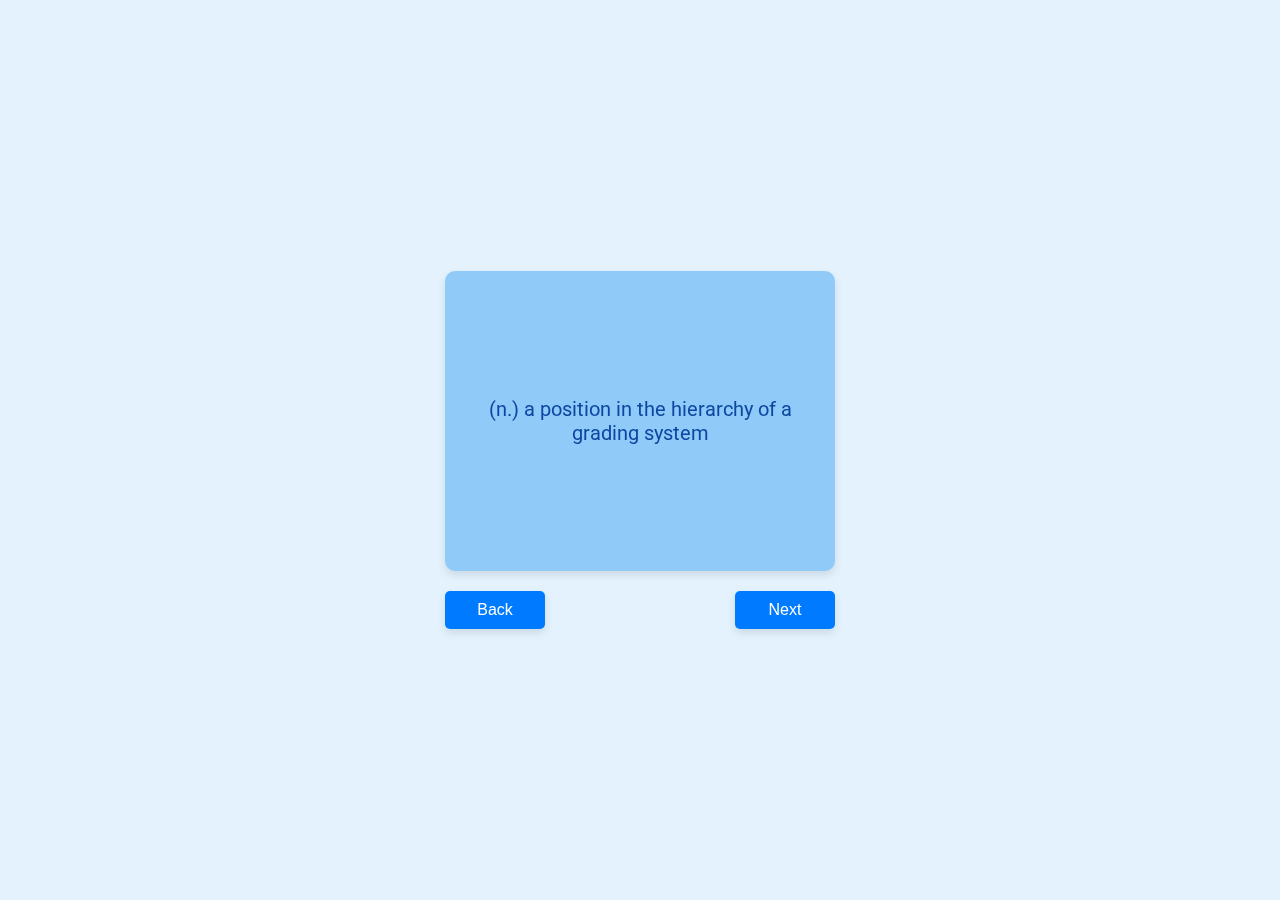
==== index.html @ 2a40cc0b "Update index.html" ====
<html lang="en"><head>
    <meta charset="UTF-8">
    <meta name="viewport" content="width=device-width, initial-scale=1.0">
    <link href="https://fonts.googleapis.com/css2?family=Roboto:wght@400;700&amp;display=swap" rel="stylesheet">
    <link rel="stylesheet" href="https://cdnjs.cloudflare.com/ajax/libs/font-awesome/6.0.0-beta3/css/all.min.css">
    <style>
        body {
            font-family: 'Roboto', sans-serif;
            display: flex;
            justify-content: center;
            align-items: center;
            height: 100vh;
            background: #e3f2fd;
            margin: 0;
        }
        .buttons {
          margin-top: 20px;
          display: flex;
          flex-direction: row;
          justify-content: space-between;
        }
        .card-container {
            position: relative;
            width: 390px;
            perspective: 1000px;
            display: flex;
            flex-direction: column;
        }
        .card {
            width: 100%;
            height: 300px;
            position: relative;
            transform-style: preserve-3d;
            transition: transform 0.6s;
            cursor: pointer;
        }
        .card.flip {
            transform: rotateY(180deg);
        }
        .card-face {
            position: absolute;
            width: 100%;
            height: 300px;
            backface-visibility: hidden;
            display: flex;
            flex-direction: column;
            justify-content: center;
            align-items: center;
            border-radius: 10px;
            background: white;
            box-shadow: 0 4px 8px rgba(0, 0, 0, 0.1);
            font-size: 1.25rem;
            text-align: center;
            padding: 20px;
            box-sizing: border-box;
        }
        .card-face.front {
            background: #90caf9;
            color: #0d47a1;
        }
        .card-face.back {
            font-size: 40px;
            transform: rotateY(180deg);
            background: #ffcc80;
            color: #bf360c;
        }
        .button {
            position: relative;
            background: #007bff;
            font-size: 16px;
            padding: 10px 15px;
            width: 100px;
            color: white;
            border: none;
            border-radius: 5px;
            cursor: pointer;
            box-shadow: 0 4px 8px rgba(0, 0, 0, 0.1);
        }
        @media (max-width: 480px) {
            .card-container {
                width: 90%;
            }
        }
    </style>
    <title>Word Master - Roselyn</title>
</head>
<body>
    <div class="card-container">
        <div class="card" id="flashcard" style="">
            <div class="card-face front" id="front-face">
                <div>
                    (v.) act in a traditional masked mime or a mummers' play
                </div></div>
            <div class="card-face back" id="back-face"><strong>mum</strong></div>
        </div>
        <div class="buttons">
          <button class="button back-button" id="back-button">Back</button>
          <button class="button next-button" id="next-button">Next</button>
        </div>
        
    </div>
    <script>
        const words = [
            { "word": "feast", "part_of_speech": "n.", "definition": "a large meal, typically one in celebration of something" },
            { "word": "feast", "part_of_speech": "v.", "definition": "eat and drink sumptuously" },
            { "word": "shove", "part_of_speech": "v.", "definition": "to push someone or something in a rough way" },
            { "word": "shove", "part_of_speech": "n.", "definition": "a strong push" },
            { "word": "gleaming", "part_of_speech": "adj.", "definition": "(of a smooth surface) reflecting light, typically because very clean or polished" },
            { "word": "fir", "part_of_speech": "n.", "definition": "an evergreen coniferous tree with upright cones and flat needle-shaped leaves, typically arranged in two rows." },
            { "word": "pause", "part_of_speech": "v.", "definition": "interrupt action or speech briefly" },
            { "word": "pause", "part_of_speech": "n.", "definition": "a temporary stop in action or speech" },
            { "word": "mum", "part_of_speech": "v.", "definition": "call for silence;" },
            { "word": "mum", "part_of_speech": "adj.", "definition": "silent; not saying a word" },
            { "word": "pride", "part_of_speech": "n.", "definition": "a feeling of deep pleasure derived from one’s own achievements" },
            { "word": "pride", "part_of_speech": "v.", "definition": "be especially proud of a quality or skill" },
            { "word": "cram", "part_of_speech": "v.", "definition": "force down something into/down; learn a lot in a short time for an exam" },
            { "word": "glossy", "part_of_speech": "adj.", "definition": "smooth and shiny, highly polished; superficially attractive or expensive" },
            { "word": "glossy", "part_of_speech": "n.", "definition": "a photo printed on a glossy page" },
            { "word": "oak", "part_of_speech": "n.", "definition": "a tree that bears acorns as fruit, and typically has lobed deciduous leaves." },
            { "word": "rank", "part_of_speech": "n.", "definition": "a position in the hierarchy of a grading system" },
            { "word": "rank", "part_of_speech": "v.", "definition": "give a rank or place within a grading system" },
            { "word": "reckless", "part_of_speech": "adj.", "definition": "(of a person or their actions) without thinking or caring about the consequences of an action" },
            { "word": "spat", "part_of_speech": "n.", "definition": "a light quarrel" },
            { "word": "spat", "part_of_speech": "v.", "definition": "past tense of spit" },
            { "word": "ripple", "part_of_speech": "n.", "definition": "a small wave or series of waves on the surface of water" },
            { "word": "ripple", "part_of_speech": "v.", "definition": "(of water) form or flow with a series of small waves on the surface" },
            { "word": "hollow", "part_of_speech": "adj.", "definition": "having a hole or empty space inside" },
            { "word": "hollow", "part_of_speech": "n.", "definition": "a hole in something" },
            { "word": "hollow", "part_of_speech": "v.", "definition": "form by making a hole" },
            { "word": "lair", "part_of_speech": "n.", "definition": "a place where a wild animal, especially a fierce or dangerous one, lives" },
            { "word": "snarl", "part_of_speech": "v.", "definition": "make an aggressive growl with bared teeth; say something in an angry, bad tempered voice" },
            { "word": "snarl", "part_of_speech": "n.", "definition": "an act or sound of snarling" },
            { "word": "snarl", "part_of_speech": "n.", "definition": "a tangle, as of thread, hair, or wire; a complicated or confused condition or matter" },
            { "word": "brimming", "part_of_speech": "adj.", "definition": "to be filled to the brim" },
            { "word": "brimming", "part_of_speech": "adj.", "definition": "be full of a particular quality, feeling, etc" },
            { "word": "acorn", "part_of_speech": "n.", "definition": "the fruit of the oak tree" },
            { "word": "haul", "part_of_speech": "v.", "definition": "to pull or drag with force" },
            { "word": "haul", "part_of_speech": "n.", "definition": "the action of pulling; heavy pull" },
            { "word": "still", "part_of_speech": "adj.", "definition": "not moving or making a sound" },
            { "word": "still", "part_of_speech": "n.", "definition": "deep silence and calm" },
            { "word": "still", "part_of_speech": "adv.", "definition": "up to this time even now as formerly" },
            { "word": "still", "part_of_speech": "v.", "definition": "make or become still" },
            { "word": "gap", "part_of_speech": "n.", "definition": "a break or space in an object or between two objects; an unfilled space or interval; a break in continuity" },
            { "word": "coo", "part_of_speech": "v.", "definition": "a soft murmur sound made by pigeons or doves" },
            { "word": "coo", "part_of_speech": "n.", "definition": "a soft murmur sound made by pigeons or doves" },
            { "word": "gnarled", "part_of_speech": "adj.", "definition": "covered with knots, twisted, and gnarls" },
            { "word": "clan", "part_of_speech": "n.", "definition": "a group of people from the same bloodline, sharing the same surname, and normally living together" },
            { "word": "clan", "part_of_speech": "n.", "definition": "a group of people with a strong common interest" }
        ];
        
        let usedIndices = [];
        let currentIndex = getRandomIndex();
        const card = document.getElementById('flashcard');
        const frontFace = document.getElementById('front-face');
        const backFace = document.getElementById('back-face');
        const nextButton = document.getElementById('next-button');
        const backButton = document.getElementById('back-button');
        
        function getRandomIndex() {
            if (usedIndices.length === words.length) {
                usedIndices = [];
            }
            let randomIndex;
            do {
                randomIndex = Math.floor(Math.random() * words.length);
            } while (usedIndices.includes(randomIndex));
            usedIndices.push(randomIndex);
            return randomIndex;
        }
        
        function showCard(index) {
            const currentWord = words[index];
            frontFace.innerHTML = `
                <div>
                    (${currentWord.part_of_speech}) ${currentWord.definition}
                </div>`;
            backFace.innerHTML = `<strong>${currentWord.word}</strong>`;
        }

        card.addEventListener('click', () => {
            card.classList.toggle('flip');
        });
        
        nextButton.addEventListener('click', () => {
            if (card.classList.contains('flip')) {
                card.classList.remove('flip');
                setTimeout(() => {
                    currentIndex = getRandomIndex();
                    showCard(currentIndex);
                }, 600);
            } else {
                currentIndex = getRandomIndex();
                showCard(currentIndex);
            }
        });
        
        backButton.addEventListener('click', () => {
        		if (usedIndices.length == 0) {
            	return;
            }
            
        		previousIndex = usedIndices.pop();
        
            if (card.classList.contains('flip')) {
                card.classList.remove('flip');
                setTimeout(() => {
                    showCard(previousIndex);
                }, 600);
            } else {
                showCard(previousIndex);
            }
        });

        // Show the first card on load
        showCard(currentIndex);
    </script>
</body></html>
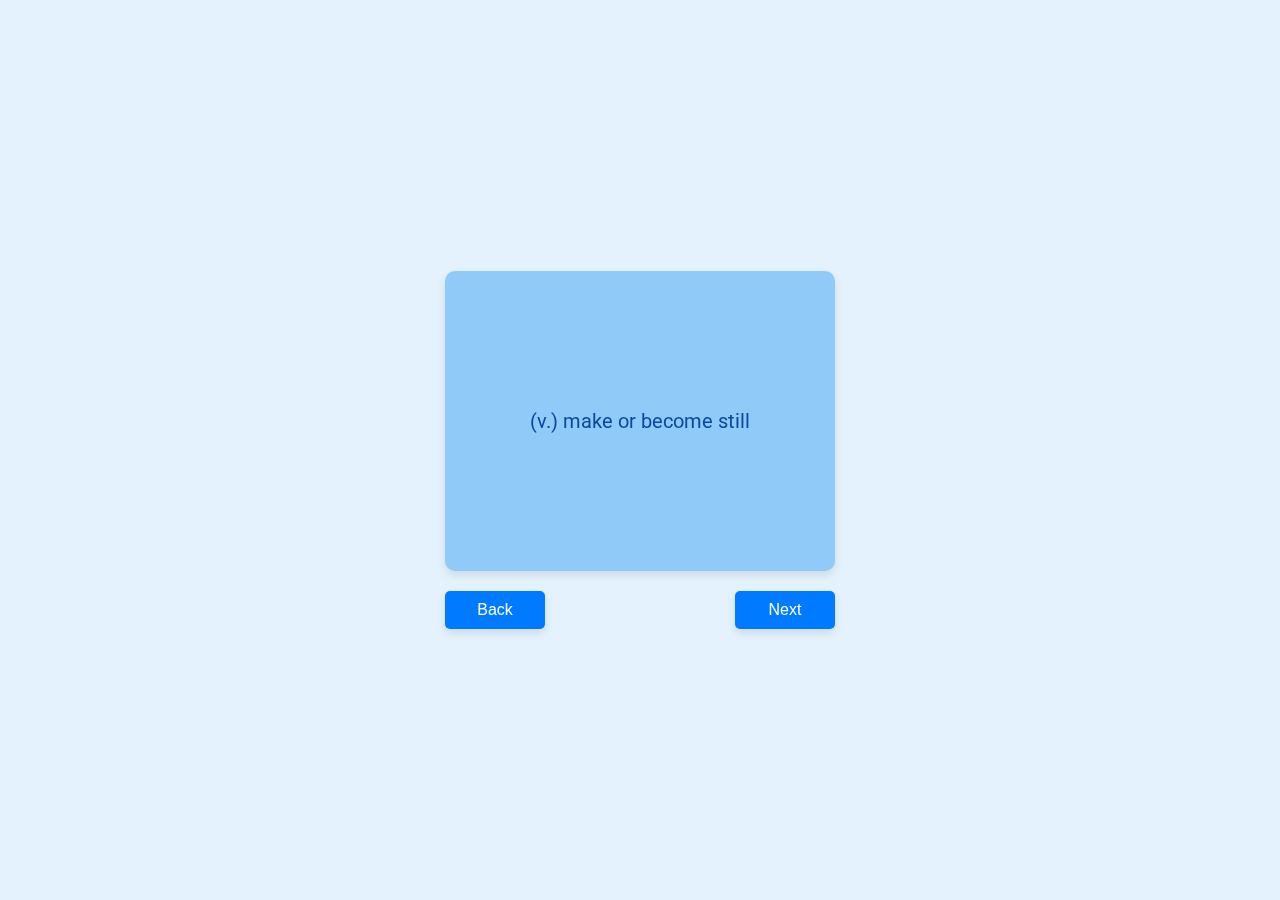
==== commit a070324f: "fix back btn bug" ====
--- a/index.html
+++ b/index.html
@@ -150,6 +150,7 @@
         
         let usedIndices = [];
         let currentIndex = getRandomIndex();
+        let lastBtnClick;
         const card = document.getElementById('flashcard');
         const frontFace = document.getElementById('front-face');
         const backFace = document.getElementById('back-face');
@@ -192,14 +193,20 @@
                 currentIndex = getRandomIndex();
                 showCard(currentIndex);
             }
+
+            lastBtnClick = 'next';
         });
         
         backButton.addEventListener('click', () => {
-        		if (usedIndices.length == 0) {
+            if (usedIndices.length == 0) {
             	return;
             }
+
+            if (lastBtnClick == 'next') {
+                usedIndices.pop(); // in this case, the last index is the current
+            }
+            previousIndex = usedIndices.pop();
             
-        		previousIndex = usedIndices.pop();
         
             if (card.classList.contains('flip')) {
                 card.classList.remove('flip');
@@ -209,6 +216,8 @@
             } else {
                 showCard(previousIndex);
             }
+
+            lastBtnClick = 'back';
         });
 
         // Show the first card on load
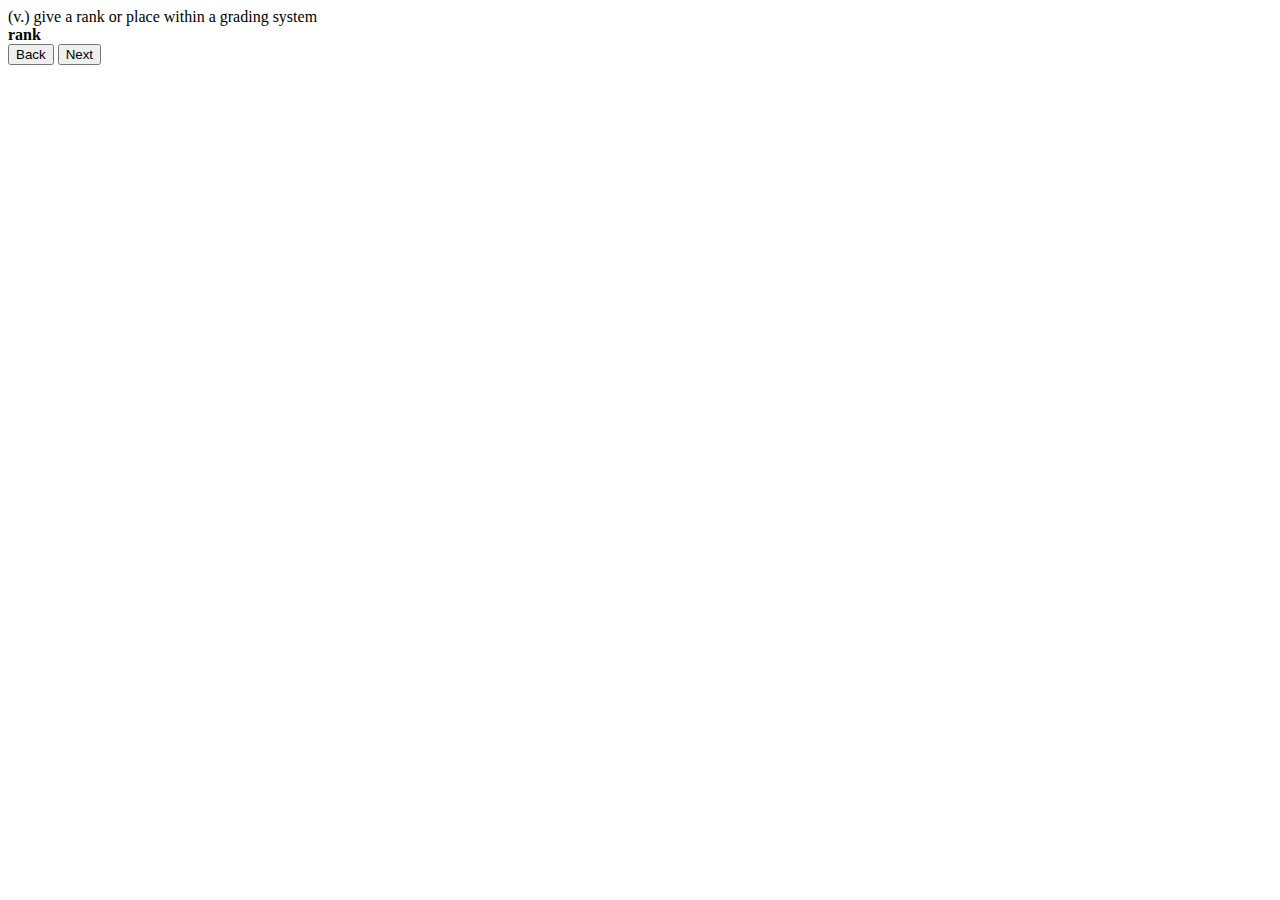
==== commit b5ae4b79: "Restructure the code base" ====
--- a/index.html
+++ b/index.html
@@ -3,85 +3,6 @@
     <meta name="viewport" content="width=device-width, initial-scale=1.0">
     <link href="https://fonts.googleapis.com/css2?family=Roboto:wght@400;700&amp;display=swap" rel="stylesheet">
     <link rel="stylesheet" href="https://cdnjs.cloudflare.com/ajax/libs/font-awesome/6.0.0-beta3/css/all.min.css">
-    <style>
-        body {
-            font-family: 'Roboto', sans-serif;
-            display: flex;
-            justify-content: center;
-            align-items: center;
-            height: 100vh;
-            background: #e3f2fd;
-            margin: 0;
-        }
-        .buttons {
-          margin-top: 20px;
-          display: flex;
-          flex-direction: row;
-          justify-content: space-between;
-        }
-        .card-container {
-            position: relative;
-            width: 390px;
-            perspective: 1000px;
-            display: flex;
-            flex-direction: column;
-        }
-        .card {
-            width: 100%;
-            height: 300px;
-            position: relative;
-            transform-style: preserve-3d;
-            transition: transform 0.6s;
-            cursor: pointer;
-        }
-        .card.flip {
-            transform: rotateY(180deg);
-        }
-        .card-face {
-            position: absolute;
-            width: 100%;
-            height: 300px;
-            backface-visibility: hidden;
-            display: flex;
-            flex-direction: column;
-            justify-content: center;
-            align-items: center;
-            border-radius: 10px;
-            background: white;
-            box-shadow: 0 4px 8px rgba(0, 0, 0, 0.1);
-            font-size: 1.25rem;
-            text-align: center;
-            padding: 20px;
-            box-sizing: border-box;
-        }
-        .card-face.front {
-            background: #90caf9;
-            color: #0d47a1;
-        }
-        .card-face.back {
-            font-size: 40px;
-            transform: rotateY(180deg);
-            background: #ffcc80;
-            color: #bf360c;
-        }
-        .button {
-            position: relative;
-            background: #007bff;
-            font-size: 16px;
-            padding: 10px 15px;
-            width: 100px;
-            color: white;
-            border: none;
-            border-radius: 5px;
-            cursor: pointer;
-            box-shadow: 0 4px 8px rgba(0, 0, 0, 0.1);
-        }
-        @media (max-width: 480px) {
-            .card-container {
-                width: 90%;
-            }
-        }
-    </style>
     <title>Word Master - Roselyn</title>
 </head>
 <body>
@@ -97,7 +18,6 @@
           <button class="button back-button" id="back-button">Back</button>
           <button class="button next-button" id="next-button">Next</button>
         </div>
-        
     </div>
     <script>
         const words = [
@@ -223,4 +143,6 @@
         // Show the first card on load
         showCard(currentIndex);
     </script>
-</body></html>
+    <script src="assets/js/main.js"></script>
+</body>
+</html>
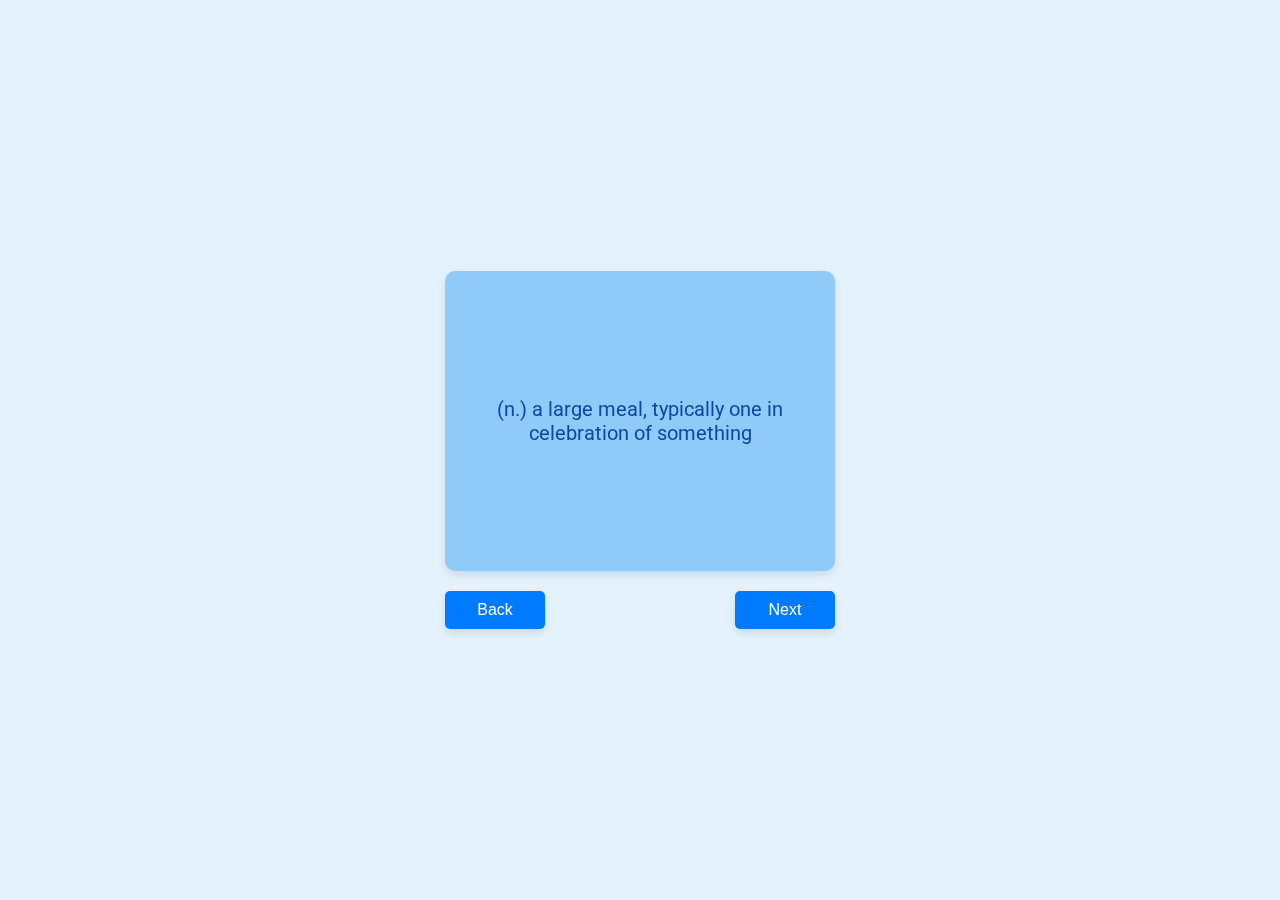
==== commit 5f701236: "Add css link to the html" ====
--- a/index.html
+++ b/index.html
@@ -1,8 +1,9 @@
 <html lang="en"><head>
-    <meta charset="UTF-8">
-    <meta name="viewport" content="width=device-width, initial-scale=1.0">
-    <link href="https://fonts.googleapis.com/css2?family=Roboto:wght@400;700&amp;display=swap" rel="stylesheet">
-    <link rel="stylesheet" href="https://cdnjs.cloudflare.com/ajax/libs/font-awesome/6.0.0-beta3/css/all.min.css">
+    <meta charset="UTF-8" />
+    <meta name="viewport" content="width=device-width, initial-scale=1.0" />
+    <link href="https://fonts.googleapis.com/css2?family=Roboto:wght@400;700&amp;display=swap" rel="stylesheet" />
+    <link rel="stylesheet" href="https://cdnjs.cloudflare.com/ajax/libs/font-awesome/6.0.0-beta3/css/all.min.css" />
+    <link rel="stylesheet" href="assets/css/main.css" />
     <title>Word Master - Roselyn</title>
 </head>
 <body>
--- a/assets/css/main.css
+++ b/assets/css/main.css
@@ -0,0 +1,77 @@
+body {
+    font-family: 'Roboto', sans-serif;
+    display: flex;
+    justify-content: center;
+    align-items: center;
+    height: 100vh;
+    background: #e3f2fd;
+    margin: 0;
+}
+.buttons {
+  margin-top: 20px;
+  display: flex;
+  flex-direction: row;
+  justify-content: space-between;
+}
+.card-container {
+    position: relative;
+    width: 390px;
+    perspective: 1000px;
+    display: flex;
+    flex-direction: column;
+}
+.card {
+    width: 100%;
+    height: 300px;
+    position: relative;
+    transform-style: preserve-3d;
+    transition: transform 0.6s;
+    cursor: pointer;
+}
+.card.flip {
+    transform: rotateY(180deg);
+}
+.card-face {
+    position: absolute;
+    width: 100%;
+    height: 300px;
+    backface-visibility: hidden;
+    display: flex;
+    flex-direction: column;
+    justify-content: center;
+    align-items: center;
+    border-radius: 10px;
+    background: white;
+    box-shadow: 0 4px 8px rgba(0, 0, 0, 0.1);
+    font-size: 1.25rem;
+    text-align: center;
+    padding: 20px;
+    box-sizing: border-box;
+}
+.card-face.front {
+    background: #90caf9;
+    color: #0d47a1;
+}
+.card-face.back {
+    font-size: 40px;
+    transform: rotateY(180deg);
+    background: #ffcc80;
+    color: #bf360c;
+}
+.button {
+    position: relative;
+    background: #007bff;
+    font-size: 16px;
+    padding: 10px 15px;
+    width: 100px;
+    color: white;
+    border: none;
+    border-radius: 5px;
+    cursor: pointer;
+    box-shadow: 0 4px 8px rgba(0, 0, 0, 0.1);
+}
+@media (max-width: 480px) {
+    .card-container {
+        width: 90%;
+    }
+}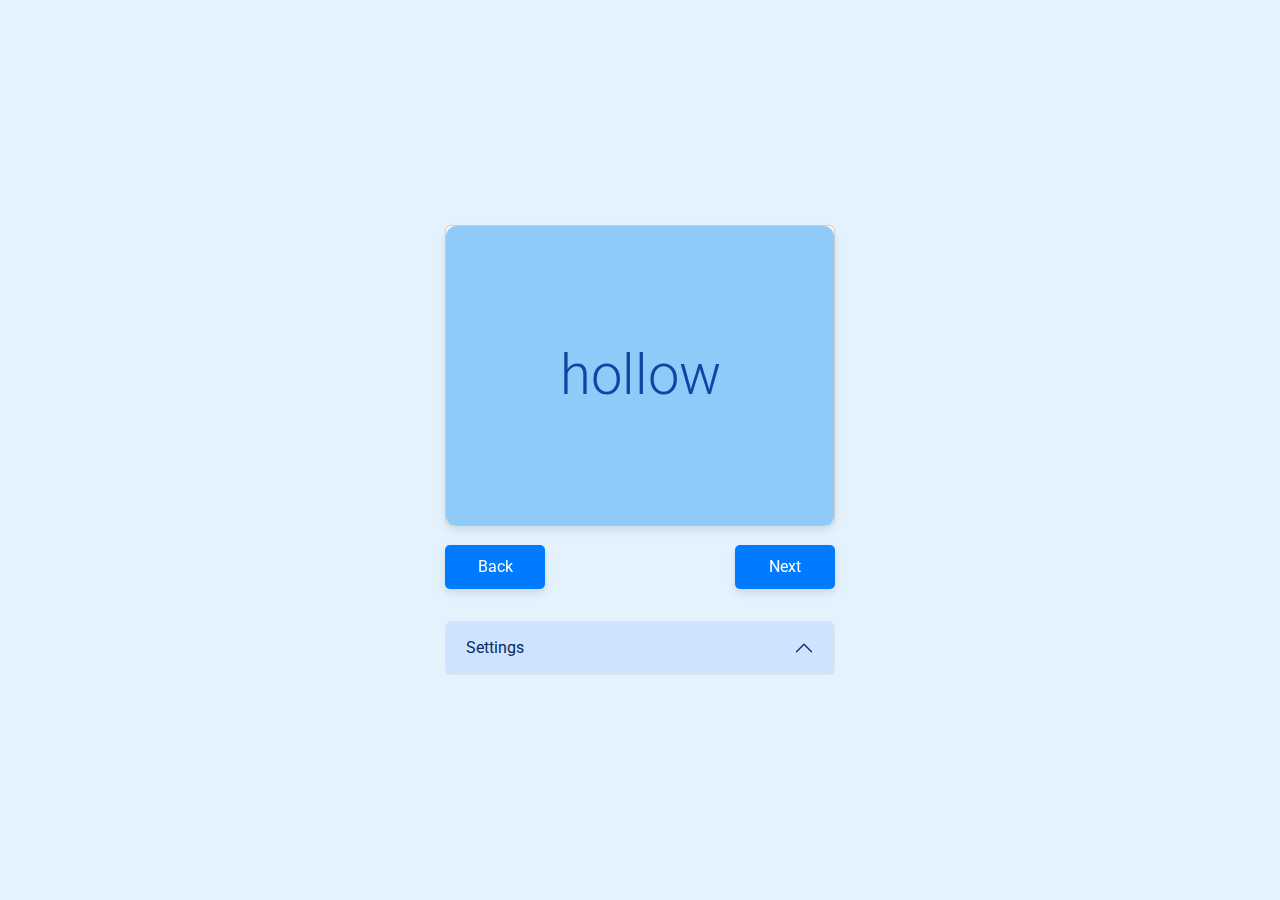
==== commit 6c25fac4: "Adding 3rd grade words and settings for selection" ====
--- a/index.html
+++ b/index.html
@@ -3,147 +3,68 @@
     <meta name="viewport" content="width=device-width, initial-scale=1.0" />
     <link href="https://fonts.googleapis.com/css2?family=Roboto:wght@400;700&amp;display=swap" rel="stylesheet" />
     <link rel="stylesheet" href="https://cdnjs.cloudflare.com/ajax/libs/font-awesome/6.0.0-beta3/css/all.min.css" />
+    <link href="https://cdn.jsdelivr.net/npm/bootstrap@5.3.3/dist/css/bootstrap.min.css" rel="stylesheet" integrity="sha384-QWTKZyjpPEjISv5WaRU9OFeRpok6YctnYmDr5pNlyT2bRjXh0JMhjY6hW+ALEwIH" crossorigin="anonymous">
     <link rel="stylesheet" href="assets/css/main.css" />
     <title>Word Master - Roselyn</title>
 </head>
 <body>
     <div class="card-container">
-        <div class="card" id="flashcard" style="">
+        <div class="card" id="flashcard">
             <div class="card-face front" id="front-face">
-                <div>
-                    (v.) act in a traditional masked mime or a mummers' play
-                </div></div>
+                <div></div>
+            </div>
             <div class="card-face back" id="back-face"><strong>mum</strong></div>
         </div>
         <div class="buttons">
           <button class="button back-button" id="back-button">Back</button>
           <button class="button next-button" id="next-button">Next</button>
         </div>
+
+        <div class="control-pannel accordion" id="controlpannel">
+            <div class="accordion-item">
+                <h2 class="accordion-header">
+                    <button class="accordion-button" type="button" data-bs-toggle="collapse" data-bs-target="#collapse1" aria-expanded="true" aria-controls="collapse1">
+                        Settings
+                    </button>
+                </h2>
+                <div id="collapse1" class="accordion-collapse collapse" data-bs-parent="#controlpannel">
+                    <div class="accordion-body">
+                        <div class="card-front">
+                            <div>Display on the card front:</div>
+                            <div class="form-check form-check-inline">
+                                <input class="form-check-input" type="radio" value="word" name="frontradios" id="wordfront" checked>
+                                <label class="form-check-label" for="wordfront">
+                                    word
+                                </label>
+                            </div>
+                            <div class="form-check form-check-inline">
+                                <input class="form-check-input" type="radio" value="def" name="frontradios" id="deffront">
+                                <label class="form-check-label" for="deffront">
+                                    definition
+                                </label>
+                            </div>
+                        </div>
+                        <div class="wordset mt-3">
+                            <div>Use words from</div>
+                            <div class="form-check form-check-inline">
+                                <input class="form-check-input" type="radio" value="all" name="wordset" id="words-all" checked>
+                                <label class="form-check-label" for="words-all">
+                                    all
+                                </label>
+                            </div>
+                            <div class="form-check form-check-inline">
+                                <input class="form-check-input" type="radio" value="3" name="wordset" id="words-3">
+                                <label class="form-check-label" for="words-3">
+                                    3rd grade
+                                </label>
+                            </div>
+                        </div>
+                    </div>
+                </div>
+            </div>
+        </div>
     </div>
-    <script>
-        const words = [
-            { "word": "feast", "part_of_speech": "n.", "definition": "a large meal, typically one in celebration of something" },
-            { "word": "feast", "part_of_speech": "v.", "definition": "eat and drink sumptuously" },
-            { "word": "shove", "part_of_speech": "v.", "definition": "to push someone or something in a rough way" },
-            { "word": "shove", "part_of_speech": "n.", "definition": "a strong push" },
-            { "word": "gleaming", "part_of_speech": "adj.", "definition": "(of a smooth surface) reflecting light, typically because very clean or polished" },
-            { "word": "fir", "part_of_speech": "n.", "definition": "an evergreen coniferous tree with upright cones and flat needle-shaped leaves, typically arranged in two rows." },
-            { "word": "pause", "part_of_speech": "v.", "definition": "interrupt action or speech briefly" },
-            { "word": "pause", "part_of_speech": "n.", "definition": "a temporary stop in action or speech" },
-            { "word": "mum", "part_of_speech": "v.", "definition": "call for silence;" },
-            { "word": "mum", "part_of_speech": "adj.", "definition": "silent; not saying a word" },
-            { "word": "pride", "part_of_speech": "n.", "definition": "a feeling of deep pleasure derived from one’s own achievements" },
-            { "word": "pride", "part_of_speech": "v.", "definition": "be especially proud of a quality or skill" },
-            { "word": "cram", "part_of_speech": "v.", "definition": "force down something into/down; learn a lot in a short time for an exam" },
-            { "word": "glossy", "part_of_speech": "adj.", "definition": "smooth and shiny, highly polished; superficially attractive or expensive" },
-            { "word": "glossy", "part_of_speech": "n.", "definition": "a photo printed on a glossy page" },
-            { "word": "oak", "part_of_speech": "n.", "definition": "a tree that bears acorns as fruit, and typically has lobed deciduous leaves." },
-            { "word": "rank", "part_of_speech": "n.", "definition": "a position in the hierarchy of a grading system" },
-            { "word": "rank", "part_of_speech": "v.", "definition": "give a rank or place within a grading system" },
-            { "word": "reckless", "part_of_speech": "adj.", "definition": "(of a person or their actions) without thinking or caring about the consequences of an action" },
-            { "word": "spat", "part_of_speech": "n.", "definition": "a light quarrel" },
-            { "word": "spat", "part_of_speech": "v.", "definition": "past tense of spit" },
-            { "word": "ripple", "part_of_speech": "n.", "definition": "a small wave or series of waves on the surface of water" },
-            { "word": "ripple", "part_of_speech": "v.", "definition": "(of water) form or flow with a series of small waves on the surface" },
-            { "word": "hollow", "part_of_speech": "adj.", "definition": "having a hole or empty space inside" },
-            { "word": "hollow", "part_of_speech": "n.", "definition": "a hole in something" },
-            { "word": "hollow", "part_of_speech": "v.", "definition": "form by making a hole" },
-            { "word": "lair", "part_of_speech": "n.", "definition": "a place where a wild animal, especially a fierce or dangerous one, lives" },
-            { "word": "snarl", "part_of_speech": "v.", "definition": "make an aggressive growl with bared teeth; say something in an angry, bad tempered voice" },
-            { "word": "snarl", "part_of_speech": "n.", "definition": "an act or sound of snarling" },
-            { "word": "snarl", "part_of_speech": "n.", "definition": "a tangle, as of thread, hair, or wire; a complicated or confused condition or matter" },
-            { "word": "brimming", "part_of_speech": "adj.", "definition": "to be filled to the brim" },
-            { "word": "brimming", "part_of_speech": "adj.", "definition": "be full of a particular quality, feeling, etc" },
-            { "word": "acorn", "part_of_speech": "n.", "definition": "the fruit of the oak tree" },
-            { "word": "haul", "part_of_speech": "v.", "definition": "to pull or drag with force" },
-            { "word": "haul", "part_of_speech": "n.", "definition": "the action of pulling; heavy pull" },
-            { "word": "still", "part_of_speech": "adj.", "definition": "not moving or making a sound" },
-            { "word": "still", "part_of_speech": "n.", "definition": "deep silence and calm" },
-            { "word": "still", "part_of_speech": "adv.", "definition": "up to this time even now as formerly" },
-            { "word": "still", "part_of_speech": "v.", "definition": "make or become still" },
-            { "word": "gap", "part_of_speech": "n.", "definition": "a break or space in an object or between two objects; an unfilled space or interval; a break in continuity" },
-            { "word": "coo", "part_of_speech": "v.", "definition": "a soft murmur sound made by pigeons or doves" },
-            { "word": "coo", "part_of_speech": "n.", "definition": "a soft murmur sound made by pigeons or doves" },
-            { "word": "gnarled", "part_of_speech": "adj.", "definition": "covered with knots, twisted, and gnarls" },
-            { "word": "clan", "part_of_speech": "n.", "definition": "a group of people from the same bloodline, sharing the same surname, and normally living together" },
-            { "word": "clan", "part_of_speech": "n.", "definition": "a group of people with a strong common interest" }
-        ];
-        
-        let usedIndices = [];
-        let currentIndex = getRandomIndex();
-        let lastBtnClick;
-        const card = document.getElementById('flashcard');
-        const frontFace = document.getElementById('front-face');
-        const backFace = document.getElementById('back-face');
-        const nextButton = document.getElementById('next-button');
-        const backButton = document.getElementById('back-button');
-        
-        function getRandomIndex() {
-            if (usedIndices.length === words.length) {
-                usedIndices = [];
-            }
-            let randomIndex;
-            do {
-                randomIndex = Math.floor(Math.random() * words.length);
-            } while (usedIndices.includes(randomIndex));
-            usedIndices.push(randomIndex);
-            return randomIndex;
-        }
-        
-        function showCard(index) {
-            const currentWord = words[index];
-            frontFace.innerHTML = `
-                <div>
-                    (${currentWord.part_of_speech}) ${currentWord.definition}
-                </div>`;
-            backFace.innerHTML = `<strong>${currentWord.word}</strong>`;
-        }
-
-        card.addEventListener('click', () => {
-            card.classList.toggle('flip');
-        });
-        
-        nextButton.addEventListener('click', () => {
-            if (card.classList.contains('flip')) {
-                card.classList.remove('flip');
-                setTimeout(() => {
-                    currentIndex = getRandomIndex();
-                    showCard(currentIndex);
-                }, 600);
-            } else {
-                currentIndex = getRandomIndex();
-                showCard(currentIndex);
-            }
-
-            lastBtnClick = 'next';
-        });
-        
-        backButton.addEventListener('click', () => {
-            if (usedIndices.length == 0) {
-            	return;
-            }
-
-            if (lastBtnClick == 'next') {
-                usedIndices.pop(); // in this case, the last index is the current
-            }
-            previousIndex = usedIndices.pop();
-            
-        
-            if (card.classList.contains('flip')) {
-                card.classList.remove('flip');
-                setTimeout(() => {
-                    showCard(previousIndex);
-                }, 600);
-            } else {
-                showCard(previousIndex);
-            }
-
-            lastBtnClick = 'back';
-        });
-
-        // Show the first card on load
-        showCard(currentIndex);
-    </script>
+    <script src="https://cdn.jsdelivr.net/npm/bootstrap@5.3.3/dist/js/bootstrap.bundle.min.js" integrity="sha384-YvpcrYf0tY3lHB60NNkmXc5s9fDVZLESaAA55NDzOxhy9GkcIdslK1eN7N6jIeHz" crossorigin="anonymous"></script>
     <script src="assets/js/main.js"></script>
 </body>
 </html>
--- a/assets/css/main.css
+++ b/assets/css/main.css
@@ -6,6 +6,10 @@
     height: 100vh;
     background: #e3f2fd;
     margin: 0;
+}
+
+.control-pannel {
+    margin-top: 2em;
 }
 .buttons {
   margin-top: 20px;
@@ -53,7 +57,6 @@
     color: #0d47a1;
 }
 .card-face.back {
-    font-size: 40px;
     transform: rotateY(180deg);
     background: #ffcc80;
     color: #bf360c;
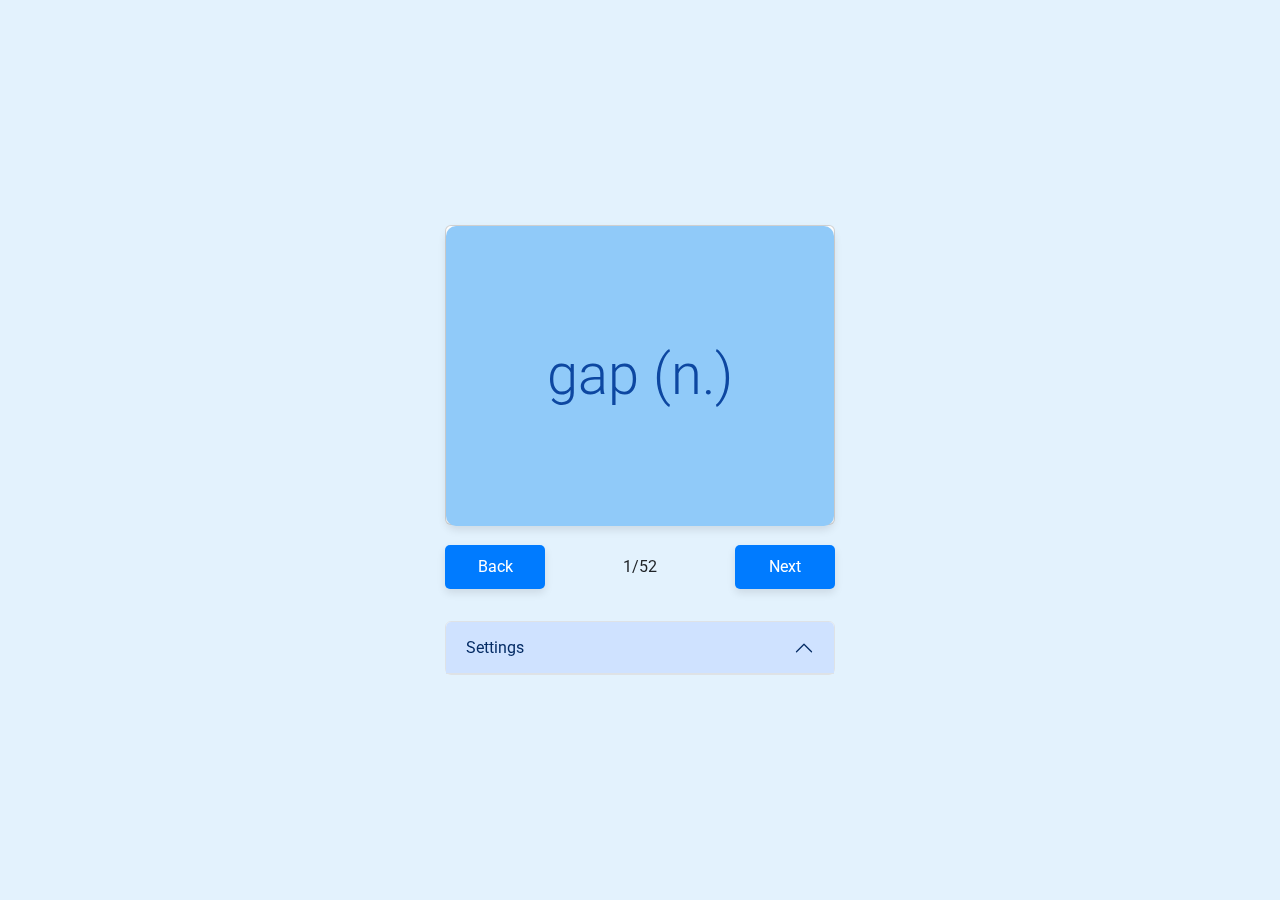
==== commit b9411d4d: "Add wordset counter. Remove index history." ====
--- a/index.html
+++ b/index.html
@@ -17,6 +17,7 @@
         </div>
         <div class="buttons">
           <button class="button back-button" id="back-button">Back</button>
+          <div class="counter">0/0</div>
           <button class="button next-button" id="next-button">Next</button>
         </div>
 
--- a/assets/css/main.css
+++ b/assets/css/main.css
@@ -73,6 +73,12 @@
     cursor: pointer;
     box-shadow: 0 4px 8px rgba(0, 0, 0, 0.1);
 }
+.counter {
+    display: flex;
+    align-items: center;
+    justify-content: center;
+}
+
 @media (max-width: 480px) {
     .card-container {
         width: 90%;
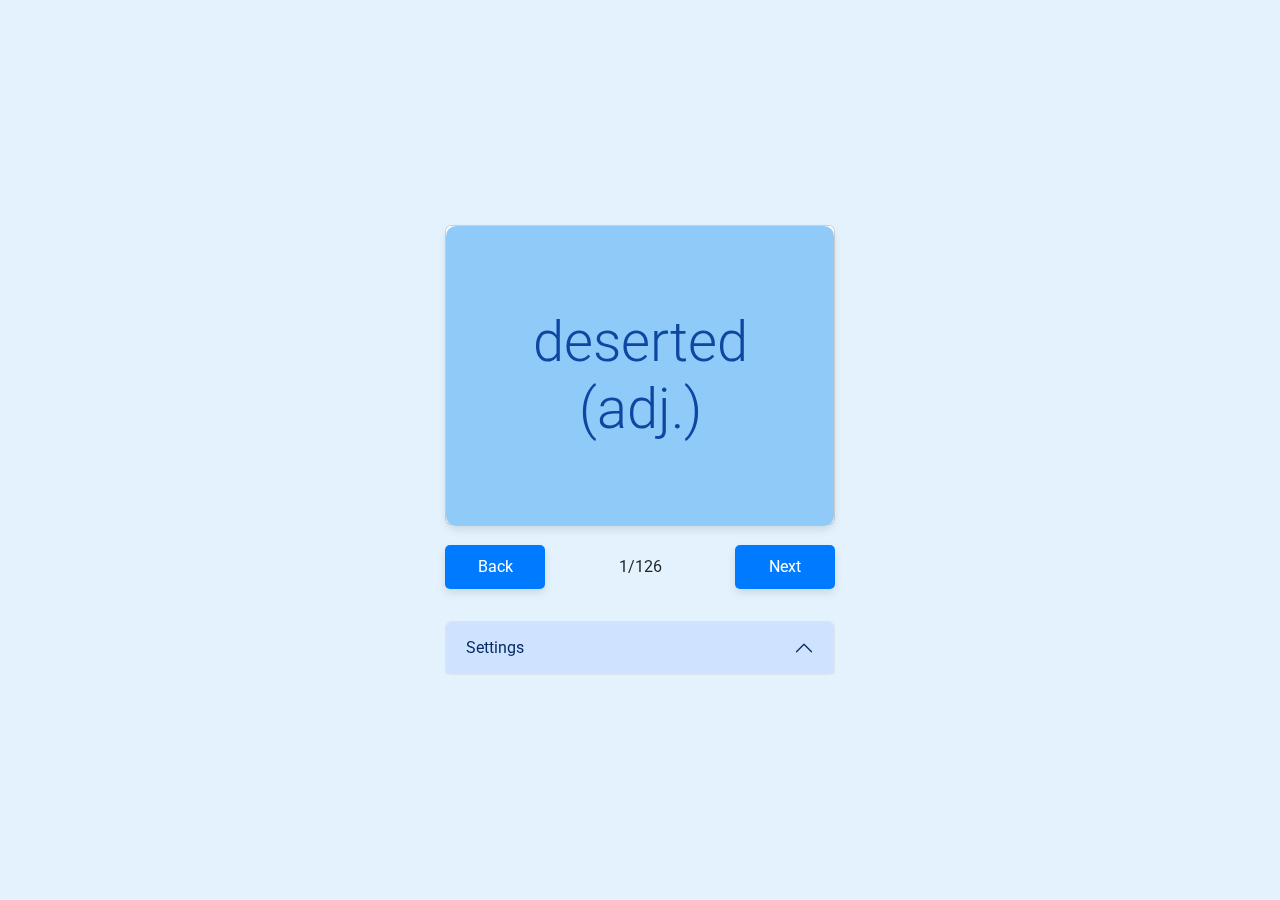
==== commit daccd4a4: "Add Grade 3 blue division - Spring 2025" ====
--- a/index.html
+++ b/index.html
@@ -54,9 +54,9 @@
                                 </label>
                             </div>
                             <div class="form-check form-check-inline">
-                                <input class="form-check-input" type="radio" value="3" name="wordset" id="words-3">
-                                <label class="form-check-label" for="words-3">
-                                    3rd grade
+                                <input class="form-check-input" type="radio" value="3" name="wordset" id="words-latest">
+                                <label class="form-check-label" for="words-latest">
+                                    Spring 2025
                                 </label>
                             </div>
                         </div>
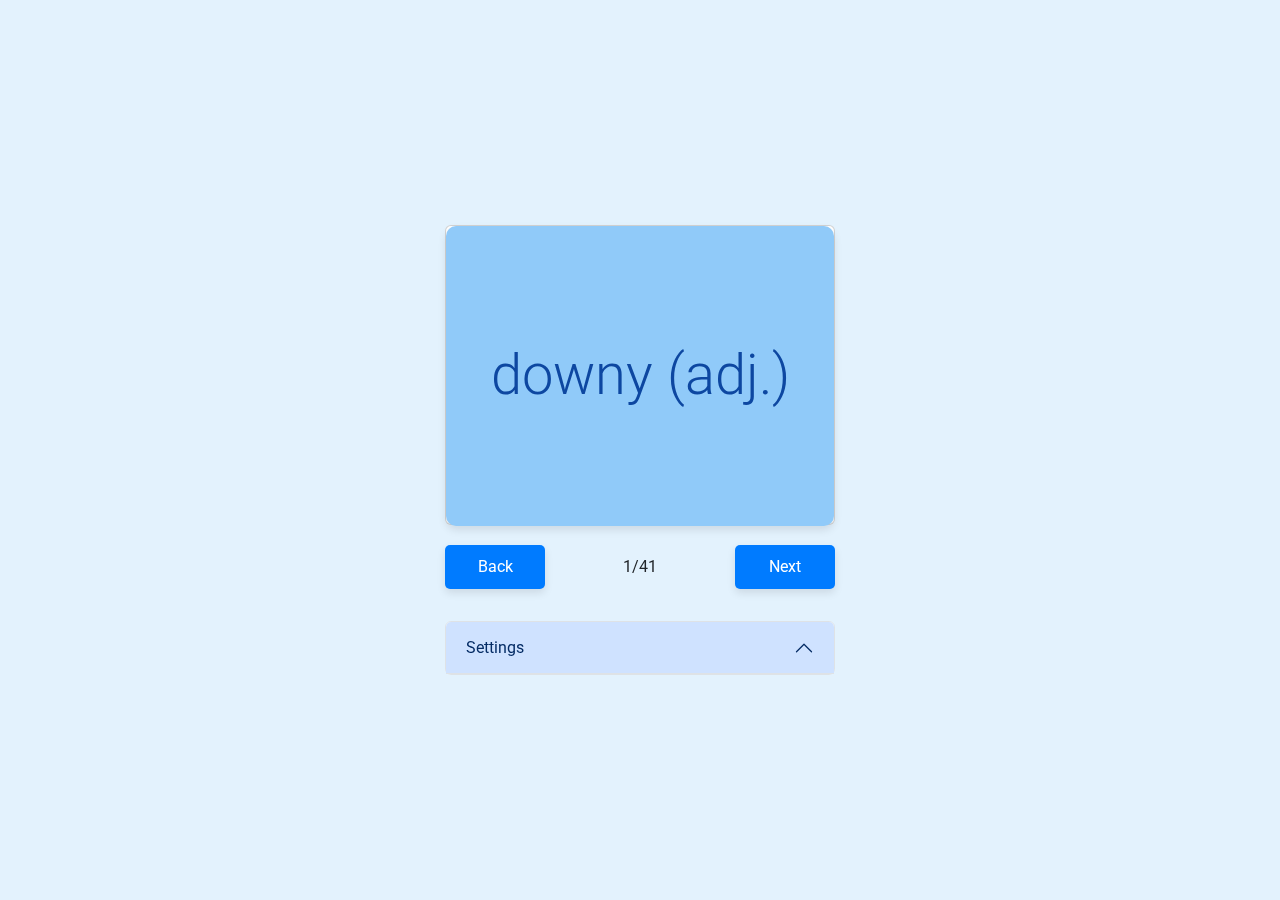
==== commit df5ac544: "Set default to latest words" ====
--- a/index.html
+++ b/index.html
@@ -48,13 +48,13 @@
                         <div class="wordset mt-3">
                             <div>Use words from</div>
                             <div class="form-check form-check-inline">
-                                <input class="form-check-input" type="radio" value="all" name="wordset" id="words-all" checked>
+                                <input class="form-check-input" type="radio" value="all" name="wordset" id="words-all">
                                 <label class="form-check-label" for="words-all">
                                     all
                                 </label>
                             </div>
                             <div class="form-check form-check-inline">
-                                <input class="form-check-input" type="radio" value="3" name="wordset" id="words-latest">
+                                <input class="form-check-input" type="radio" value="3" name="wordset" id="words-latest" checked>
                                 <label class="form-check-label" for="words-latest">
                                     Spring 2025
                                 </label>
